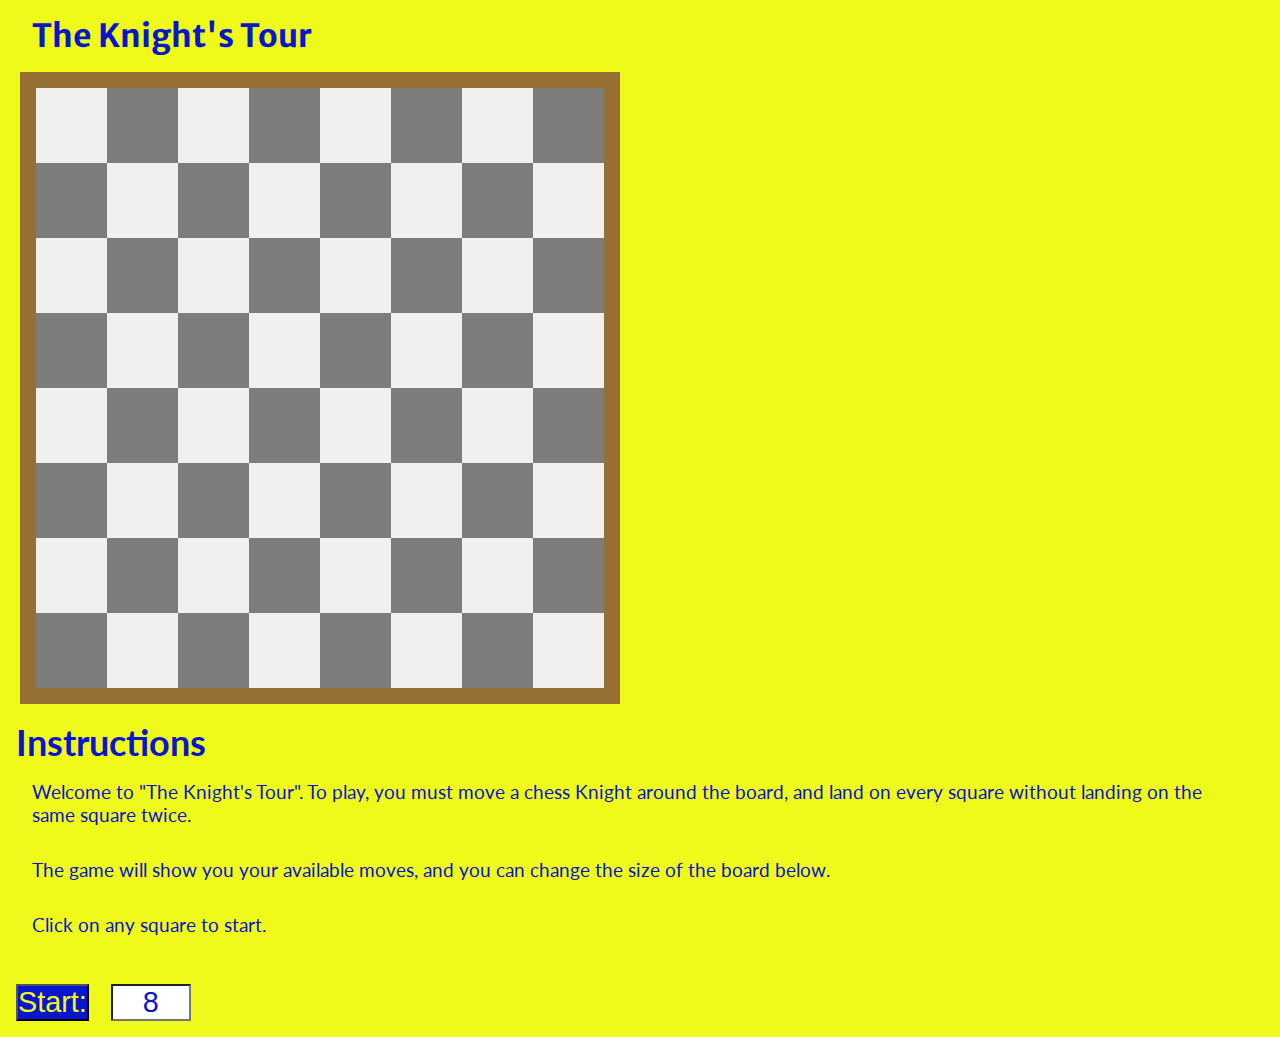
==== index.html @ 503bb8b8 "reused center section for Instructions and Game Over" ====
<!DOCTYPE html>
<html lang="en">

<head>
  <meta charset="UTF-8">
  <meta http-equiv="X-UA-Compatible" content="IE=edge">
  <meta name="viewport" content="width=device-width, initial-scale=1.0">
  <link rel="stylesheet" href="assets/css/style.css">
  <link rel='shortcut icon' type='image/x-icon' href='chess-knight.png' />
  <title>Knights Tour</title>
</head>

<body>
  <header>
    <h1>The Knight's Tour</h1>
  </header>
  <div id="gamediv">
    <div id="chessboard"></div>
  </div>
  <div id="infosection">
    <h2>Instructions</h2>
    <p id="info1" class="info"></p>
    <p id="info2" class="info"></p>
    <p id="info3" class="info"></p>
  </div>
  <div id="setup">
    <label for="">
      <span><button id="setup-button" type="button" id="set">Start:</button>
        <input id="setup-input" type="text" name="size" id="size" value="8" /></span>
    </label>
  </div>
  <script src="assets/js/script.js"></script>
</body>

</html>
---- assets/css/style.css ----
/* google fonts import */
@import url('https://fonts.googleapis.com/css2?family=Lato&family=Merriweather+Sans:ital@1&display=swap');

:root {
  --white: #fffffff;
  --purple: #8000ff;
  --cyan: #00ffff;
  --gray: #c0c0c0;
  --pink: #ee31db;
  --textcolor: #165b11;
  --boardcolor-dark: #00ff37;
  --boardcolor-light: #ffffff;
  --boardcolor-wood: #966f33;
  --foreground: #0916cc;
  --background: #EFFA1B;
}

* {
  margin: 0;
  padding: 0;
  box-sizing: border-box;
}

body {
  font-family: 'Merriweather Sans', sans-serif;
  background-color: var(--background);
}

header {
  color: var(--foreground);
  padding: 1rem 2rem;
}

#infosection {
  font-family: 'Lato', sans-serif;
  color: var(--foreground);
  font-size: 1.5rem;
  padding: 1rem;
}

.info {
  font-size: 1.2rem;
  padding: 1rem;
}

#gamediv {
  display: flex;
  justify-content: center;
  align-items: center;
}

#chessboard {
  background-color: var(--boardcolor-wood);
  border: 1rem solid var(--boardcolor-wood);
  display: flex;
  flex-wrap: wrap;
  max-width: 700px;
}

#setup {
  padding: 1rem;
  font-family: 'Lato', sans-serif;
  color: var(--foreground);
  font-size: 1.5rem;
}

button {
  background-color: var(--foreground);
  color: var(--background);
  font-size: larger;
  margin-right: 1rem;
}

#setup-input{
  background-color: #ffffff;
  color: var(--foreground);
  font-size: larger;
  text-align: center;
}

.row {
  width: 100%;
  display: flex;
  justify-content: center;
  flex-wrap: nowrap;
}

.square {
  background-size: cover;
}

img {
  max-width: 100%;
}

#setup-input {
  width: 5rem;
}

@media screen and (min-width: 640px) {

  #gamediv {
    display: block;
    margin-left: 20px;
    /* justify-content: start;
    align-items: center; */
  }
  
}
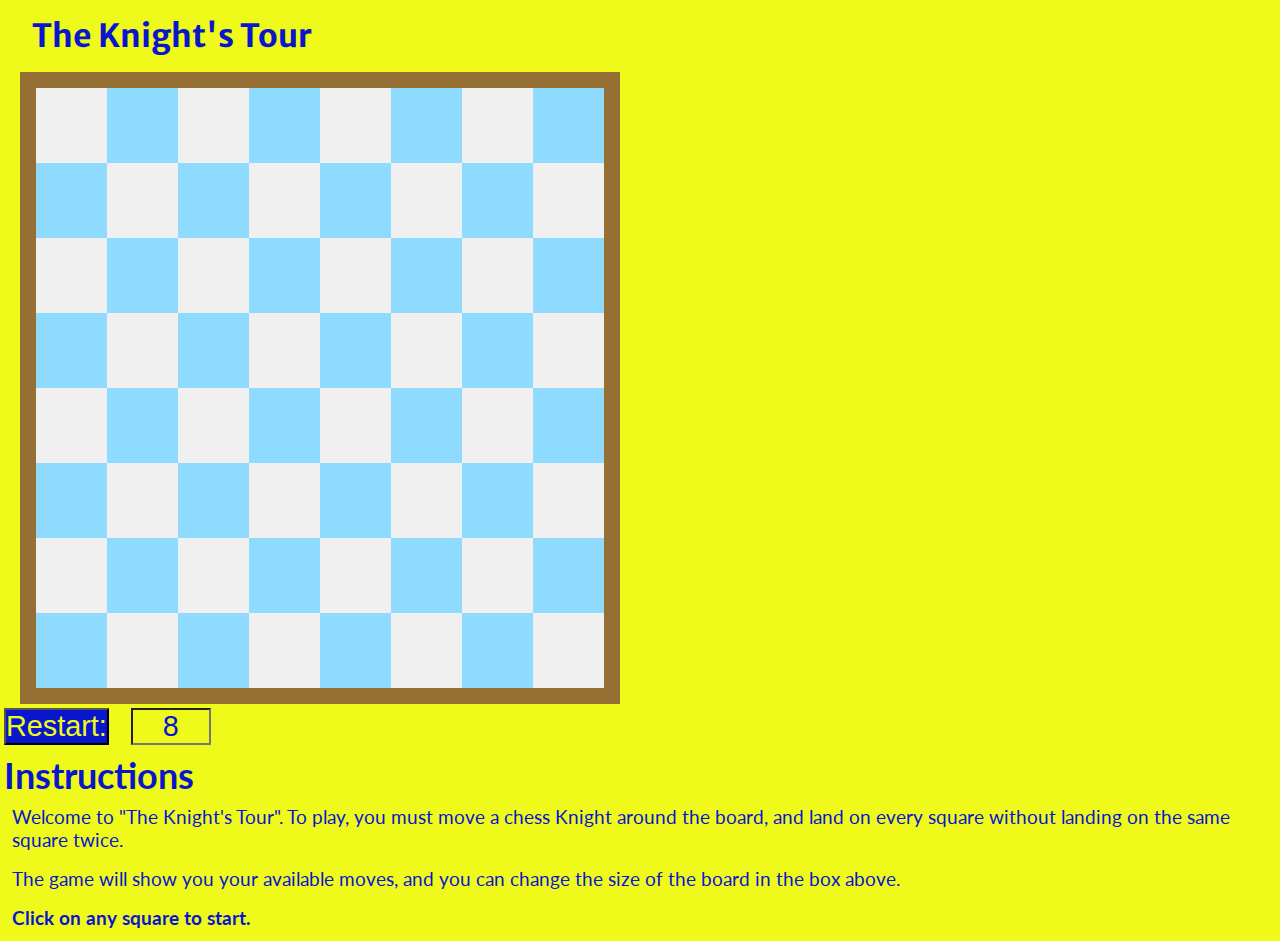
==== commit cdb81e6c: "clean up of pictures and code etc" ====
--- a/index.html
+++ b/index.html
@@ -5,8 +5,10 @@
   <meta charset="UTF-8">
   <meta http-equiv="X-UA-Compatible" content="IE=edge">
   <meta name="viewport" content="width=device-width, initial-scale=1.0">
+  <meta name="description" content="Knights Tour game / puzzle">
+  <meta name="keywords" content="knights tour, game, puzzle">
   <link rel="stylesheet" href="assets/css/style.css">
-  <link rel='shortcut icon' type='image/x-icon' href='chess-knight.png' />
+  <link rel='shortcut icon' type='image/x-icon' href='./assets/images/chess-knight.png' />
   <title>Knights Tour</title>
 </head>
 
@@ -17,18 +19,18 @@
   <div id="gamediv">
     <div id="chessboard"></div>
   </div>
+  <div id="setup">
+    <label for="">
+      <span><button id="setup-button" type="button" id="set">Restart:</button>
+        <input id="setup-input" type="text" name="size" id="size" value="8" /></span>
+    </label>
+  </div>
   <div id="infosection">
     <h2>Instructions</h2>
     <p id="info1" class="info"></p>
     <p id="info2" class="info"></p>
     <p id="info3" class="info"></p>
   </div>
-  <div id="setup">
-    <label for="">
-      <span><button id="setup-button" type="button" id="set">Start:</button>
-        <input id="setup-input" type="text" name="size" id="size" value="8" /></span>
-    </label>
-  </div>
   <script src="assets/js/script.js"></script>
 </body>
 
--- a/assets/css/style.css
+++ b/assets/css/style.css
@@ -2,13 +2,6 @@
 @import url('https://fonts.googleapis.com/css2?family=Lato&family=Merriweather+Sans:ital@1&display=swap');
 
 :root {
-  --white: #fffffff;
-  --purple: #8000ff;
-  --cyan: #00ffff;
-  --gray: #c0c0c0;
-  --pink: #ee31db;
-  --textcolor: #165b11;
-  --boardcolor-dark: #00ff37;
   --boardcolor-light: #ffffff;
   --boardcolor-wood: #966f33;
   --foreground: #0916cc;
@@ -35,12 +28,12 @@
   font-family: 'Lato', sans-serif;
   color: var(--foreground);
   font-size: 1.5rem;
-  padding: 1rem;
+  padding: 0.25rem;
 }
 
 .info {
   font-size: 1.2rem;
-  padding: 1rem;
+  padding: 0.5rem;
 }
 
 #gamediv {
@@ -58,7 +51,7 @@
 }
 
 #setup {
-  padding: 1rem;
+  padding: 0.25rem;
   font-family: 'Lato', sans-serif;
   color: var(--foreground);
   font-size: 1.5rem;
@@ -71,7 +64,7 @@
   margin-right: 1rem;
 }
 
-#setup-input{
+#setup-input {
   background-color: #ffffff;
   color: var(--foreground);
   font-size: larger;
@@ -95,15 +88,18 @@
 
 #setup-input {
   width: 5rem;
+  background-color: var(--background);
 }
 
+#info3 {
+  font-weight: bold;
+}
+
+/* media query - chessboard max size is 600px - at viewport 640px + we anchor it to the left */
 @media screen and (min-width: 640px) {
 
   #gamediv {
     display: block;
     margin-left: 20px;
-    /* justify-content: start;
-    align-items: center; */
   }
-  
 }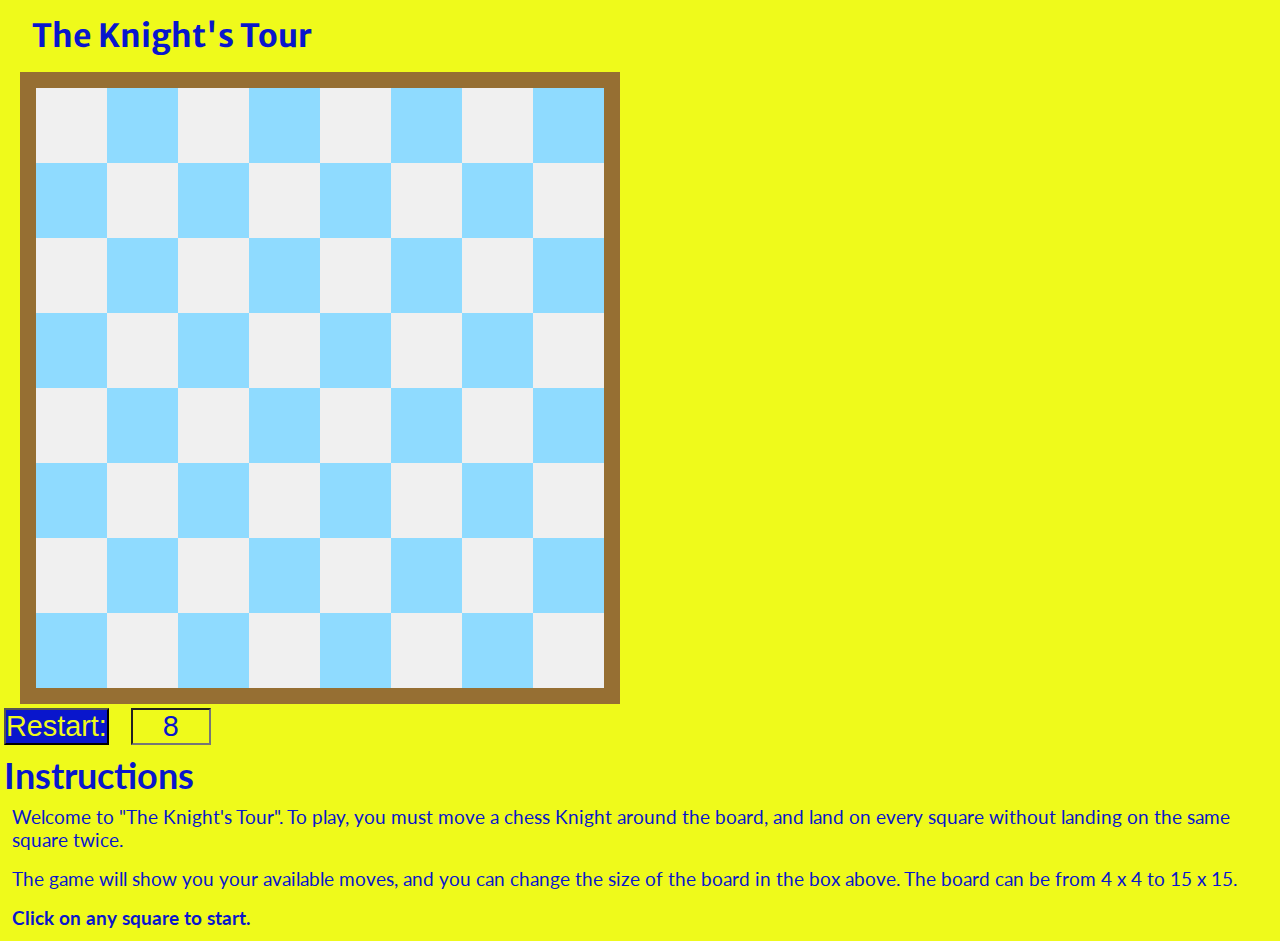
==== commit b249a5d1: "final README.md touch up and formatting amendment to index.html" ====
--- a/index.html
+++ b/index.html
@@ -8,7 +8,7 @@
   <meta name="description" content="Knights Tour game / puzzle">
   <meta name="keywords" content="knights tour, game, puzzle">
   <link rel="stylesheet" href="assets/css/style.css">
-  <link rel='shortcut icon' type='image/x-icon' href='./assets/images/chess-knight.png' />
+  <link rel='shortcut icon' type='image/x-icon' href='./assets/images/chess-knight.png'>
   <title>Knights Tour</title>
 </head>
 
@@ -20,10 +20,8 @@
     <div id="chessboard"></div>
   </div>
   <div id="setup">
-    <label for="">
-      <span><button id="setup-button" type="button" id="set">Restart:</button>
-        <input id="setup-input" type="text" name="size" id="size" value="8" /></span>
-    </label>
+    <button id="setup-button" type="button" aria-label="restart button">Restart:</button>
+    <input id="setup-input" type="text" value="8" aria-label="input for resizing game">
   </div>
   <div id="infosection">
     <h2>Instructions</h2>
